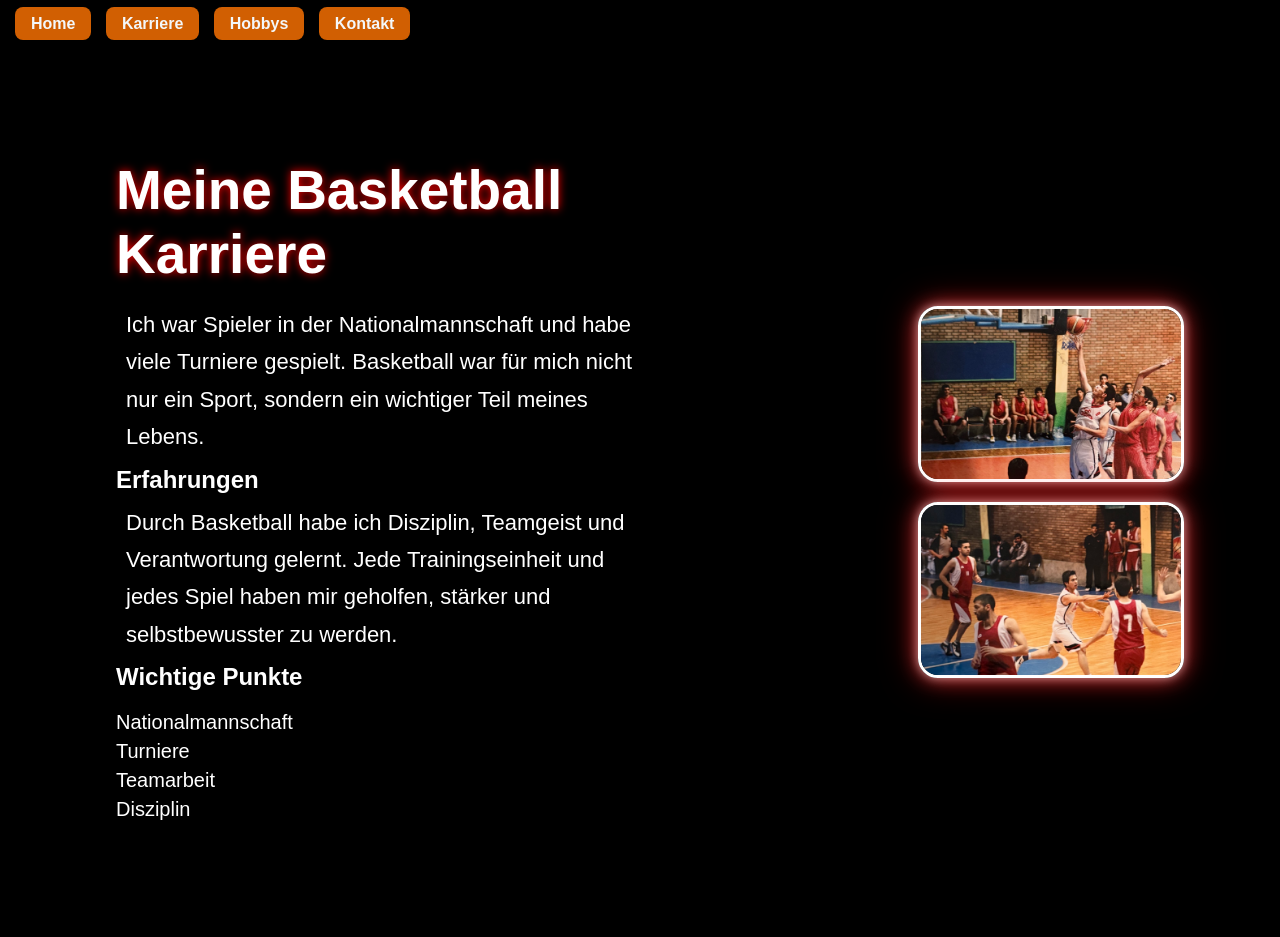
==== karriere.html @ 002d37c2 "Add files via upload" ====
<!doctype html>
<html>
  <head>
    <title>Mein Basketball karriere</title>
    <link rel="stylesheet" href="style.css"

    <body>

<nav class="navigation">
    <a href="index.html">Home</a>
    <a href="karriere.html">Karriere</a>
    <a href="hobbys.html">Hobbys</a>
    <a href="kontakt.html">Kontakt</a>
</nav>

<section class="hero">

    <div class="hero-text">

        <h1>Meine Basketball Karriere</h1>

        <p>
            Ich war Spieler in der Nationalmannschaft und habe viele Turniere gespielt.
            Basketball war für mich nicht nur ein Sport, sondern ein wichtiger Teil meines Lebens.
        </p>

        <h2>Erfahrungen</h2>

        <p>
            Durch Basketball habe ich Disziplin, Teamgeist und Verantwortung gelernt.
            Jede Trainingseinheit und jedes Spiel haben mir geholfen, stärker und selbstbewusster zu werden.
        </p>

        <h2>Wichtige Punkte</h2>

        <ul>
            <li>Nationalmannschaft</li>
            <li>Turniere</li>
            <li>Teamarbeit</li>
            <li>Disziplin</li>
        </ul>

    </div>

    <div class="gallery">
        <img src="5213406594845056355_121.jpg" alt="Basketball Foto 1">
        <img src="5213406594845056279_121.jpg" alt="Basketball Foto 2">
    </div>

</section>

</body>
</head>
---- style.css ----
* {
  padding: 0;
  margin: 0;
}

body {
  background-image: url("wp9106672.jpg");
  background-size: cover;
  background-position: center;
  background-color: black;
  background-repeat: no-repeat;
  color: #fafafaf1;
  font-family: Arial, Helvetica, sans-serif;
}
p {
  margin: 10px;
}

.navigation a:link {
  color: rgb(244, 248, 250);

  background-color: rgb(209, 95, 2);
  padding: 8px 16px;
  text-decoration: none;
}

.navigation a:visited {
  color: pink;
  background-color: transparent;
  text-decoration: none;
}

.navigation a:hover {
  color: hsla(22, 97%, 47%, 0.582);
  background-color: transparent;
  text-decoration: underline;
}

.navigation a:active {
  color: yellow;
  background-color: transparent;
  text-decoration: underline;
}
.navigation {
  background-color: black;
  padding: 16px;
  font-size: medium;
  font-size: medium;
}

ul {
  list-style: none;
  padding: 0;
}

li {
  margin-bottom: 15px;
  font-size: 15px;

  height: 0.5cm;
  left: 0%;
}

.container {
  width: 25;
  margin: 15px;

  background: rgba(0, 0, 0, 0.5);
  padding: 15px;
  border-radius: 20px;
}

main {
  border: 3px;
  margin: 32px 8px;
}
body {
    margin: 0;
    padding: 0;
    font-family: Arial, Helvetica, sans-serif;
    background-color: black;
    color: white;
    background-image: url("wp9106672.jpg");
    background-size: cover;
    background-position: center;
    background-repeat: no-repeat;
}

/* navigation */

.navigation {
    background-color: rgba(0, 0, 0, 0.6);
    padding: 15px;
}

.navigation a {
    color: white;
    text-decoration: none;
    background-color: #e74c3c;
    padding: 10px 18px;
    margin-right: 10px;
    border-radius: 8px;
    transition: 0.3s;
    font-weight: bold;
}

.navigation a:hover {
    background-color: white;
    color: #e74c3c;
    transform: scale(1.1);
}

/* hero section */

.hero {
    display: flex;
    justify-content: space-between;
    align-items: center;
    padding: 50px;
    gap: 40px;
}

.hero-text {
    width: 50%;
}

.hero-text h1 {
    font-size: 55px;
    margin-bottom: 20px;
    text-shadow: 0 0 10px red;
}

.hero-text p {
    font-size: 22px;
    line-height: 1.7;
}

.hero-text ul {
    margin-top: 20px;
}

.hero-text li {
    margin-bottom: 10px;
    font-size: 20px;
}

/* image */

.hero-image {
    width: 40%;
    text-align: center;
}

.hero-image img {
    width: 300px;
    height: auto;
    border-radius: 20px;
    border: 4px solid white;
    box-shadow: 0 0 20px red;
}

/* glass effect */

.hero-text,
.hero-image {
    background: rgba(0,0,0,0.4);
    padding: 20px;
    border-radius: 20px;
    backdrop-filter: blur(6px);
}

.gallery {
    display: flex;
    flex-direction: column;
    gap: 20px;
    align-items: center;
}

.gallery img {
    width: 260px;
    height: 170px;
    object-fit: cover;
    border-radius: 18px;
    border: 3px solid white;
  

}

.gallery img: :hover{
  transform:scale(1.05)
}

.hero {
    display: flex;
    justify-content: space-between;
    align-items: center;
    gap: 50px;

    width: 85%;
    max-width: 1200px;
    margin: 40px auto;
}

.hero-image img:hover,
.gallery img:hover {

    transform: scale(1.05);

    box-shadow:
        0 0 15px rgba(255,255,255,0.8),
        0 0 30px rgba(255,0,0,0.9),
        0 0 50px rgba(255,50,50,0.8);
}

.hero-image img,
.gallery img {

    border-radius: 20px;

    box-shadow:
        0 0 10px rgba(255,255,255,0.5),
        0 0 20px rgba(255,80,80,0.7),
        0 0 35px rgba(255,0,0,0.5);

    transition: 0.3s;
}
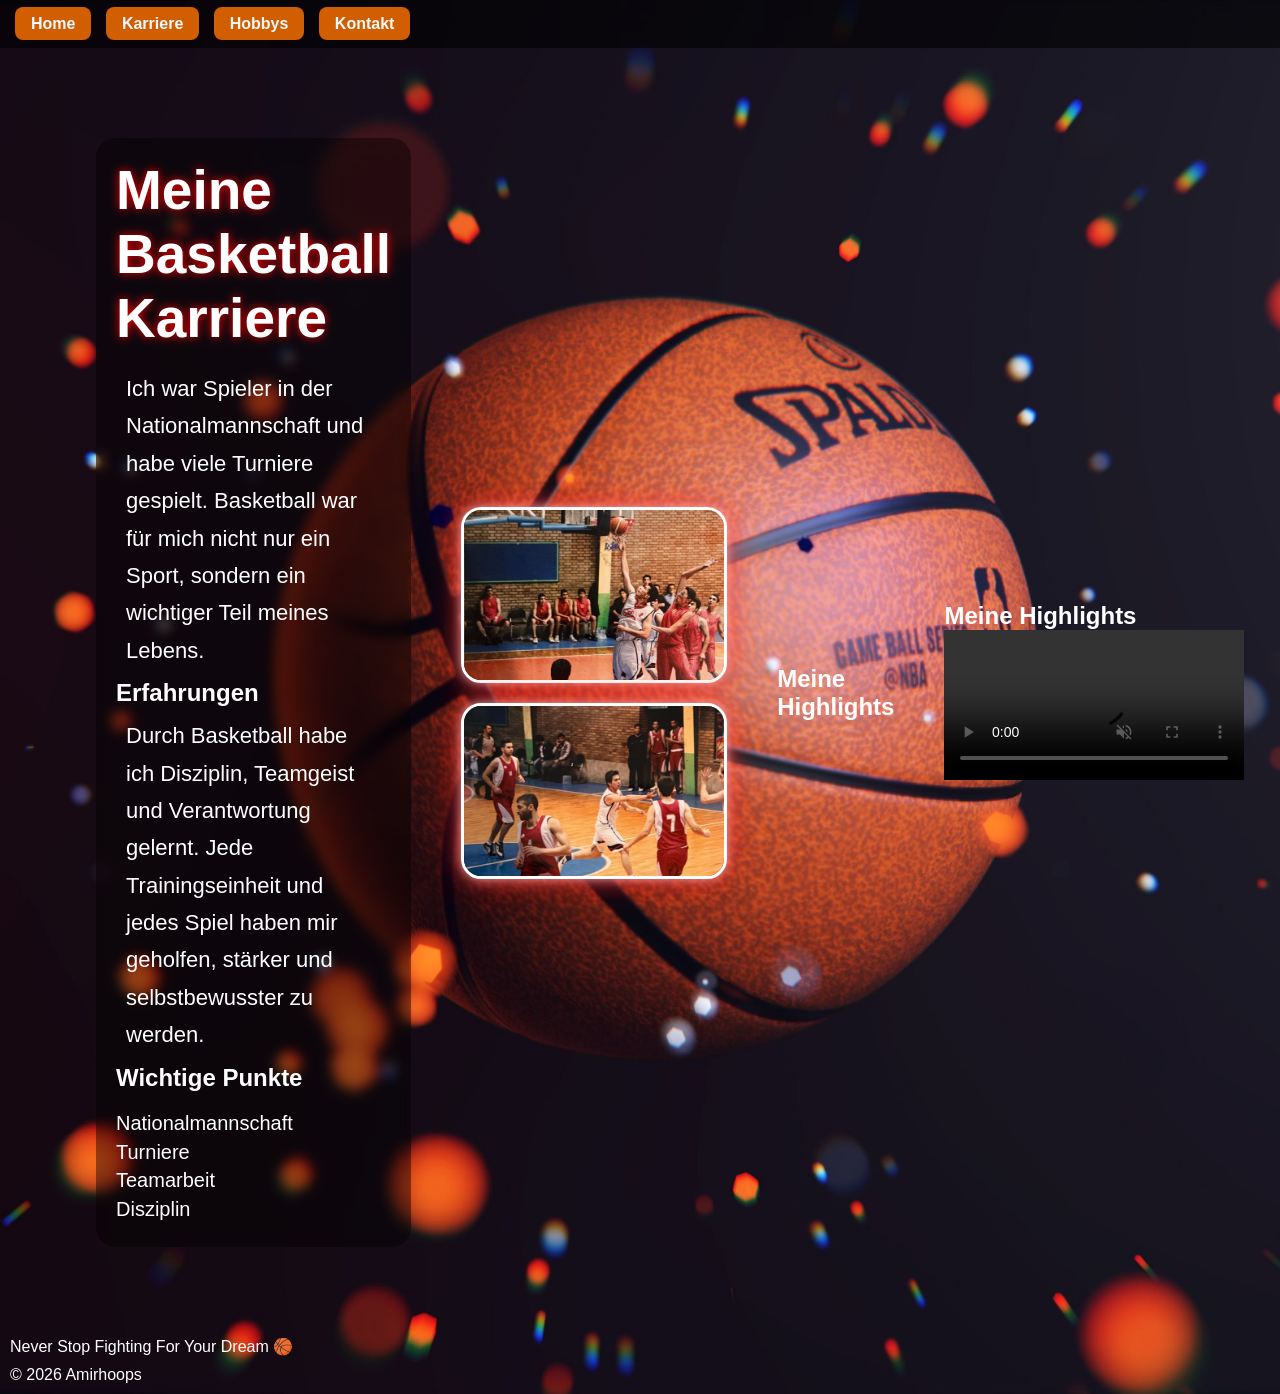
==== commit bb1680de: "Add files via upload" ====
--- a/karriere.html
+++ b/karriere.html
@@ -46,8 +46,26 @@
         <img src="5213406594845056355_121.jpg" alt="Basketball Foto 1">
         <img src="5213406594845056279_121.jpg" alt="Basketball Foto 2">
     </div>
+    <h2>Meine Highlights</h2>
+
+<div class="video-section">
+
+    <h2>Meine Highlights</h2>
+
+    <video controls autoplay muted loop>
+        <source src="5220022703741772021.mp4" type="video/mp4">
+    </video>
+
+</div>
 
 </section>
 
+<footer>
+    <p>Never Stop Fighting For Your Dream 🏀</p>
+    <p>© 2026 Amirhoops</p>
+</footer>
+
+</body>
+</html>
 </body>
 </head>
